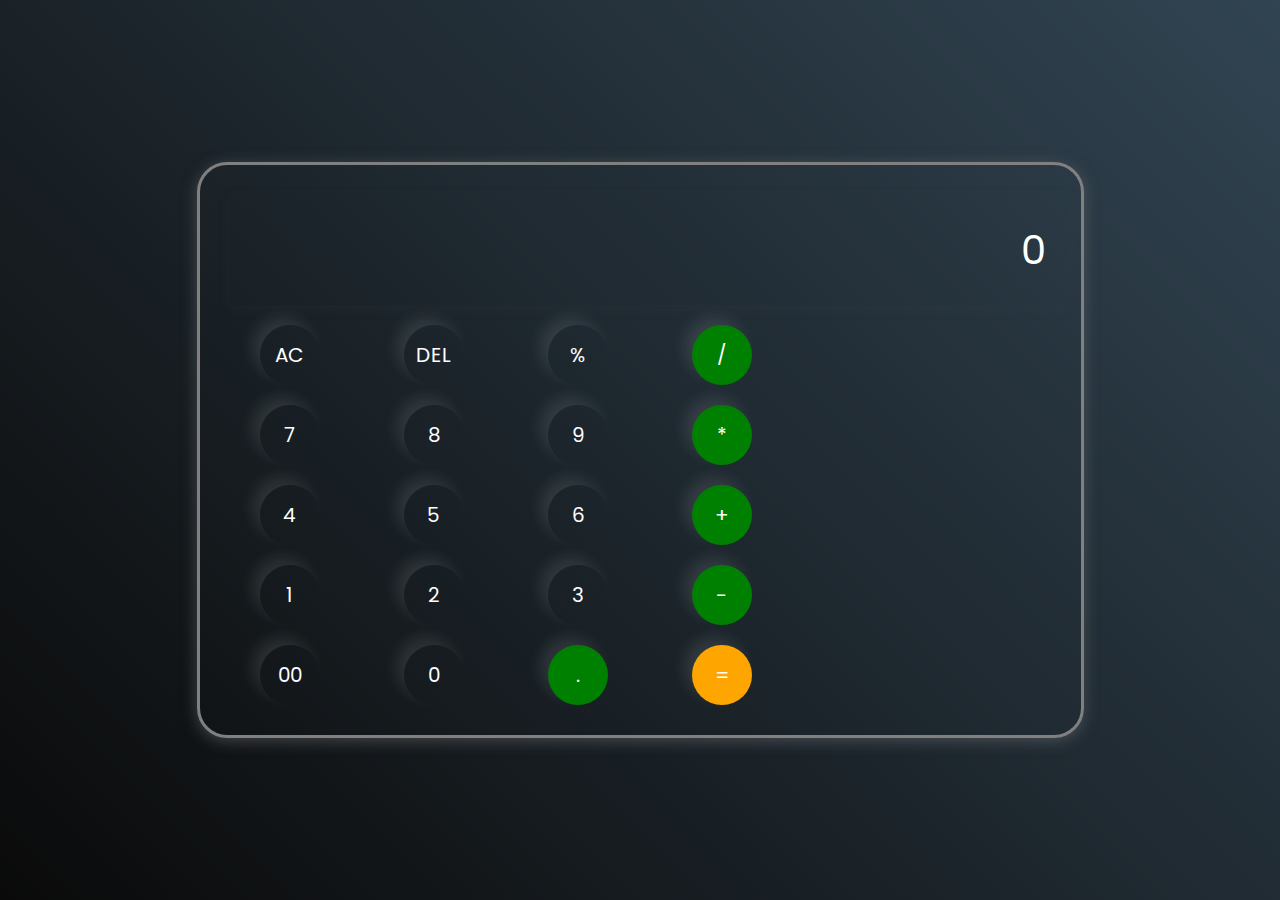
==== index.html @ 387c47ac "Add files via upload" ====
<!DOCTYPE html>
<html lang="en">
<head>
    <meta charset="UTF-8">
    <meta name="viewport" content="width=device-width, initial-scale=1.0">
    <title>Calculator: With Help of HTML, CSS and JavaScript</title>
    <link rel="stylesheet" href="cal.css">
</head>
<body>
    <div class="Calculator">
    <input type="text" placeholder="0" id="inputBox">
    <div>
        <button>AC</button>
        <button>DEL</button>
        <button>%</button>
        <button class="operator">/</button>
    </div>
    <div>
        <button>7</button>
        <button>8</button>
        <button>9</button>
        <button class="operator">*</button>
    </div>
    <div>
        <button>4</button>
        <button>5</button>
        <button>6</button>
        <button class="operator">+</button>
    </div>
    <div>
        <button>1</button>
        <button>2</button>
        <button>3</button>
        <button class="operator">-</button>
    </div>
    <div>
        <button>00</button>
        <button>0</button>
        <button class="operator">.</button>
        <button class="btnEql">=</button>
    </div>
    </div>
    <script src="cal.js"></script>
</body>
</html>
---- cal.css ----
@import url('https://fonts.googleapis.com/css2?family=Poppins&display=swap');
.poppins-regular {
    font-family: "Poppins", sans-serif;
    font-weight: 400;
    font-style: normal;
  }
  
*
{
    margin: 0;
    padding: 0;
    box-sizing: border-box;
    font-family: "Poppins", sans-serif;

}

body
{
    width:100%;
    height:100vh;
    display: flex;
    justify-content: center;
    align-items: center;
    background: linear-gradient(45deg, #0a0a0a, #314452);
 }

 .Calculator
 {
    border:3px solid gray;
    padding: 20px;
    border-radius: 30px;
    background: transparent;
    box-shadow: 0px 3px 15px rgba(113, 115, 119, 0.5);
    
 }
 
 input
 {
    width:100%;
    border:none;
    padding:25px;
    margin:10px;
    background: transparent;
    box-shadow: 0px 3px 13px rgba(84, 84, 84, 0.1);
    text-align:right;
    font-size:40px;
    cursor: pointer;
    color:#ffffff;
 }

 input::placeholder
 {
    color:#ffffff;

 }
 
 button
 {
    border:none;
    width:60px;
    height:60px;
    margin:10px 40px;
    color:#ffffff;
    border-radius: 50%;
    background: transparent;
    cursor: pointer;
    font-size:20px;
    box-shadow: -8px -8px 15px rgba(255, 255, 255, 0.1);
    text-align:center;
 }

 .btnEql
 {
    background-color: orange;
 }
 .operator{
    background-color: green;
 }
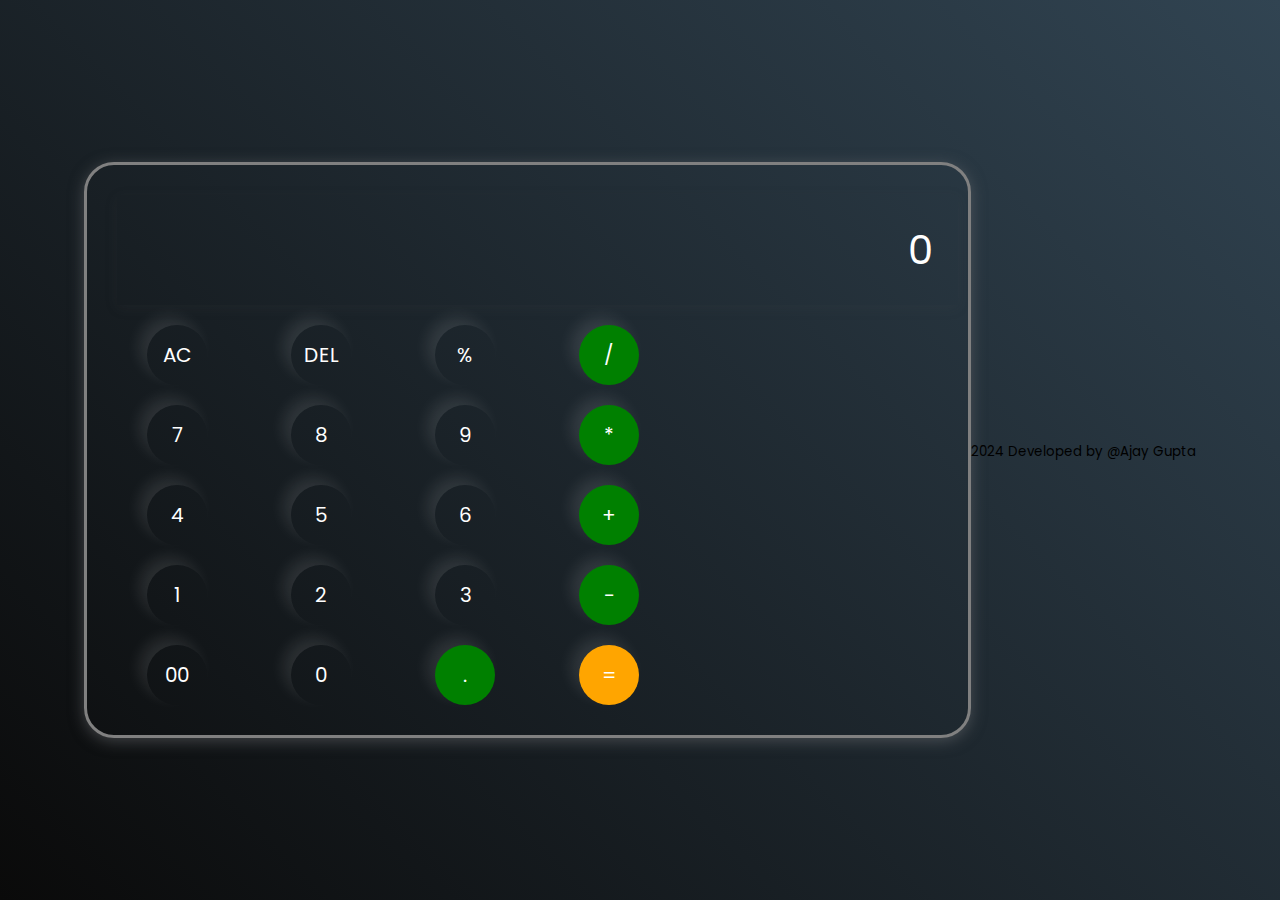
==== commit ac1d6c5b: "Update index.html" ====
--- a/index.html
+++ b/index.html
@@ -40,6 +40,7 @@
         <button class="btnEql">=</button>
     </div>
     </div>
+    <footer><small>2024 Developed by @Ajay Gupta</small></footer>
     <script src="cal.js"></script>
 </body>
-</html>+</html>
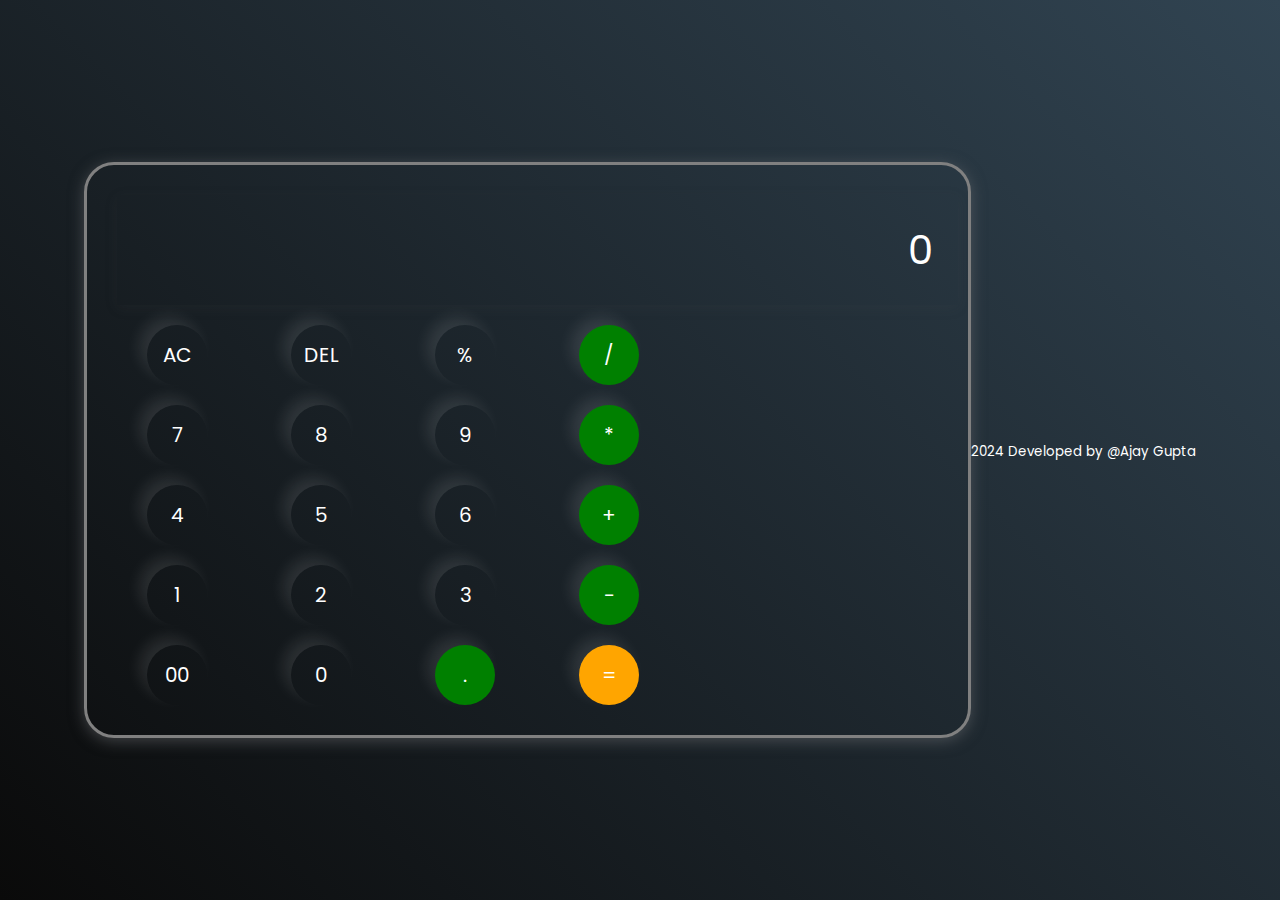
==== commit 358edb0e: "Update index.html" ====
--- a/index.html
+++ b/index.html
@@ -40,7 +40,8 @@
         <button class="btnEql">=</button>
     </div>
     </div>
-    <footer><small>2024 Developed by @Ajay Gupta</small></footer>
+    
     <script src="cal.js"></script>
 </body>
+    <footer><small>2024 Developed by @Ajay Gupta</small></footer>
 </html>
--- a/cal.css
+++ b/cal.css
@@ -75,4 +75,10 @@
  }
  .operator{
     background-color: green;
- }+ }
+
+footer
+{
+    color:white;
+    text-align:center;
+}
